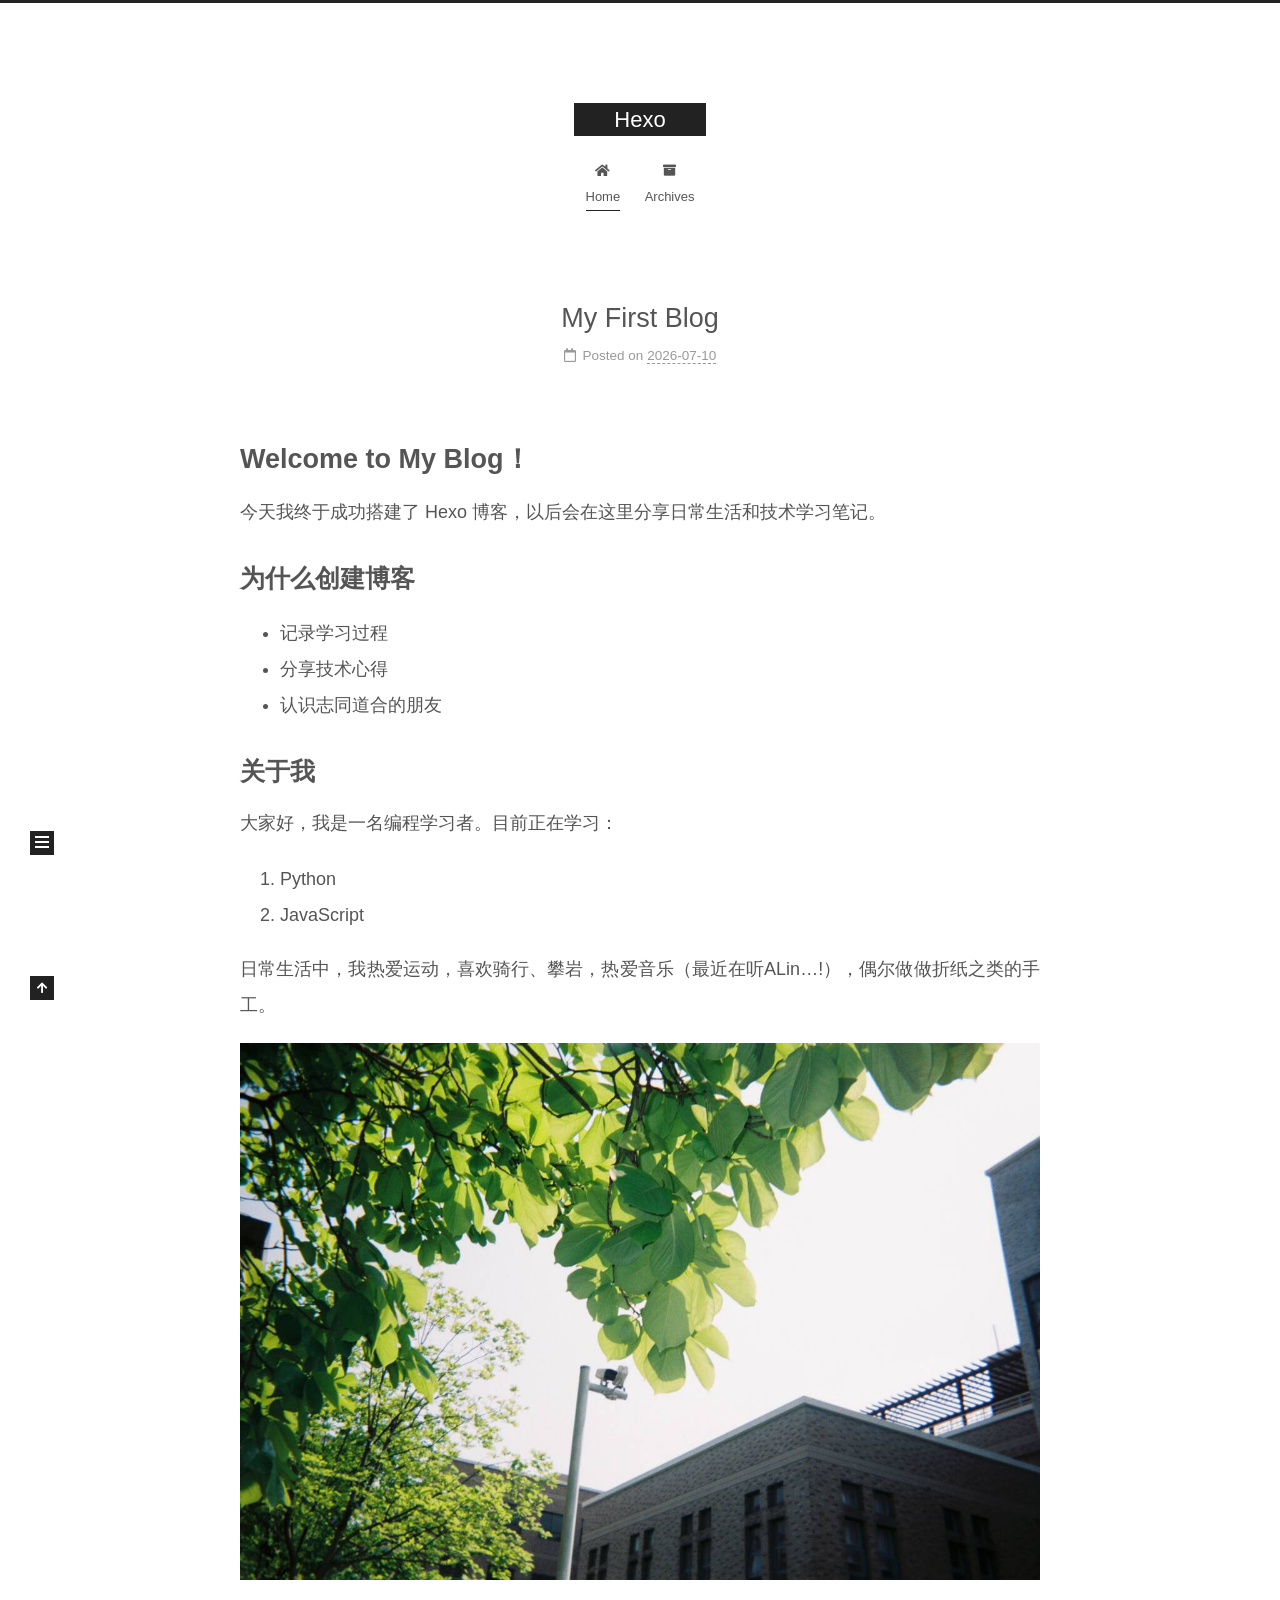
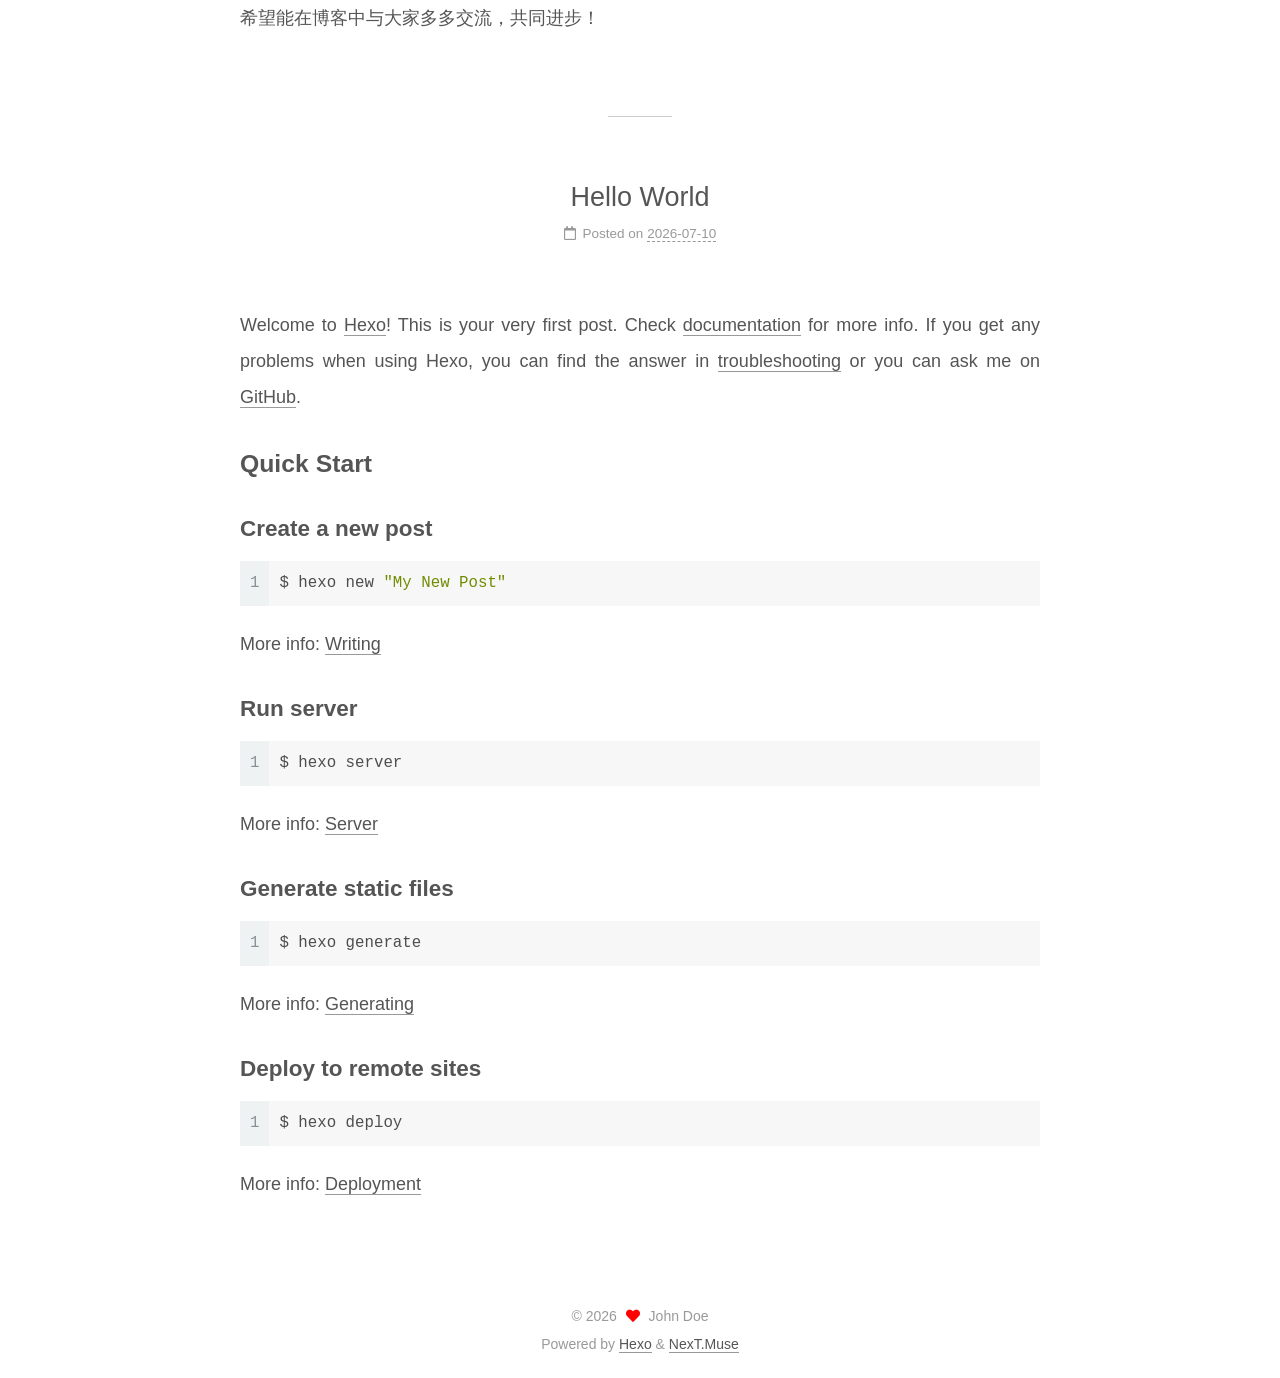
==== index.html @ d8f63d4c "Site updated: 2026-07-10 16:21:48" ====
<!DOCTYPE html>
<html lang="en">
<head>
  <meta charset="UTF-8">
<meta name="viewport" content="width=device-width, initial-scale=1, maximum-scale=2">
<meta name="theme-color" content="#222">
<meta name="generator" content="Hexo 7.3.0">
  <link rel="apple-touch-icon" sizes="180x180" href="/images/apple-touch-icon-next.png">
  <link rel="icon" type="image/png" sizes="32x32" href="/images/favicon-32x32-next.png">
  <link rel="icon" type="image/png" sizes="16x16" href="/images/favicon-16x16-next.png">
  <link rel="mask-icon" href="/images/logo.svg" color="#222">

<link rel="stylesheet" href="/css/main.css">


<link rel="stylesheet" href="/lib/font-awesome/css/all.min.css">

<script id="hexo-configurations">
    var NexT = window.NexT || {};
    var CONFIG = {"hostname":"example.com","root":"/","scheme":"Muse","version":"7.8.0","exturl":false,"sidebar":{"position":"left","display":"post","padding":18,"offset":12,"onmobile":false},"copycode":{"enable":false,"show_result":false,"style":null},"back2top":{"enable":true,"sidebar":false,"scrollpercent":false},"bookmark":{"enable":false,"color":"#222","save":"auto"},"fancybox":false,"mediumzoom":false,"lazyload":false,"pangu":false,"comments":{"style":"tabs","active":null,"storage":true,"lazyload":false,"nav":null},"algolia":{"hits":{"per_page":10},"labels":{"input_placeholder":"Search for Posts","hits_empty":"We didn't find any results for the search: ${query}","hits_stats":"${hits} results found in ${time} ms"}},"localsearch":{"enable":false,"trigger":"auto","top_n_per_article":1,"unescape":false,"preload":false},"motion":{"enable":true,"async":false,"transition":{"post_block":"fadeIn","post_header":"slideDownIn","post_body":"slideDownIn","coll_header":"slideLeftIn","sidebar":"slideUpIn"}}};
  </script>

  <meta property="og:type" content="website">
<meta property="og:title" content="Hexo">
<meta property="og:url" content="http://example.com/index.html">
<meta property="og:site_name" content="Hexo">
<meta property="og:locale" content="en_US">
<meta property="article:author" content="John Doe">
<meta name="twitter:card" content="summary">

<link rel="canonical" href="http://example.com/">


<script id="page-configurations">
  // https://hexo.io/docs/variables.html
  CONFIG.page = {
    sidebar: "",
    isHome : true,
    isPost : false,
    lang   : 'en'
  };
</script>

  <title>Hexo</title>
  






  <noscript>
  <style>
  .use-motion .brand,
  .use-motion .menu-item,
  .sidebar-inner,
  .use-motion .post-block,
  .use-motion .pagination,
  .use-motion .comments,
  .use-motion .post-header,
  .use-motion .post-body,
  .use-motion .collection-header { opacity: initial; }

  .use-motion .site-title,
  .use-motion .site-subtitle {
    opacity: initial;
    top: initial;
  }

  .use-motion .logo-line-before i { left: initial; }
  .use-motion .logo-line-after i { right: initial; }
  </style>
</noscript>

</head>

<body itemscope itemtype="http://schema.org/WebPage">
  <div class="container use-motion">
    <div class="headband"></div>

    <header class="header" itemscope itemtype="http://schema.org/WPHeader">
      <div class="header-inner"><div class="site-brand-container">
  <div class="site-nav-toggle">
    <div class="toggle" aria-label="Toggle navigation bar">
      <span class="toggle-line toggle-line-first"></span>
      <span class="toggle-line toggle-line-middle"></span>
      <span class="toggle-line toggle-line-last"></span>
    </div>
  </div>

  <div class="site-meta">

    <a href="/" class="brand" rel="start">
      <span class="logo-line-before"><i></i></span>
      <h1 class="site-title">Hexo</h1>
      <span class="logo-line-after"><i></i></span>
    </a>
  </div>

  <div class="site-nav-right">
    <div class="toggle popup-trigger">
    </div>
  </div>
</div>




<nav class="site-nav">
  <ul id="menu" class="main-menu menu">
        <li class="menu-item menu-item-home">

    <a href="/" rel="section"><i class="fa fa-home fa-fw"></i>Home</a>

  </li>
        <li class="menu-item menu-item-archives">

    <a href="/archives/" rel="section"><i class="fa fa-archive fa-fw"></i>Archives</a>

  </li>
  </ul>
</nav>




</div>
    </header>

    
  <div class="back-to-top">
    <i class="fa fa-arrow-up"></i>
    <span>0%</span>
  </div>


    <main class="main">
      <div class="main-inner">
        <div class="content-wrap">
          

          <div class="content index posts-expand">
            
      
  
  
  <article itemscope itemtype="http://schema.org/Article" class="post-block" lang="en">
    <link itemprop="mainEntityOfPage" href="http://example.com/2026/07/10/%E6%88%91%E7%9A%84%E7%AC%AC%E4%B8%80%E7%AF%87%E5%8D%9A%E5%AE%A2/">

    <span hidden itemprop="author" itemscope itemtype="http://schema.org/Person">
      <meta itemprop="image" content="/images/avatar.gif">
      <meta itemprop="name" content="John Doe">
      <meta itemprop="description" content="">
    </span>

    <span hidden itemprop="publisher" itemscope itemtype="http://schema.org/Organization">
      <meta itemprop="name" content="Hexo">
    </span>
      <header class="post-header">
        <h2 class="post-title" itemprop="name headline">
          
            <a href="/2026/07/10/%E6%88%91%E7%9A%84%E7%AC%AC%E4%B8%80%E7%AF%87%E5%8D%9A%E5%AE%A2/" class="post-title-link" itemprop="url">My First Blog</a>
        </h2>

        <div class="post-meta">
            <span class="post-meta-item">
              <span class="post-meta-item-icon">
                <i class="far fa-calendar"></i>
              </span>
              <span class="post-meta-item-text">Posted on</span>
              

              <time title="Created: 2026-07-10 14:31:11 / Modified: 15:23:36" itemprop="dateCreated datePublished" datetime="2026-07-10T14:31:11+08:00">2026-07-10</time>
            </span>

          

        </div>
      </header>

    
    
    
    <div class="post-body" itemprop="articleBody">

      
          <h1 id="Welcome-to-My-Blog！"><a href="#Welcome-to-My-Blog！" class="headerlink" title="Welcome to My Blog！"></a>Welcome to My Blog！</h1><p>今天我终于成功搭建了 Hexo 博客，以后会在这里分享日常生活和技术学习笔记。</p>
<h2 id="为什么创建博客"><a href="#为什么创建博客" class="headerlink" title="为什么创建博客"></a>为什么创建博客</h2><ul>
<li>记录学习过程</li>
<li>分享技术心得</li>
<li>认识志同道合的朋友</li>
</ul>
<h2 id="关于我"><a href="#关于我" class="headerlink" title="关于我"></a>关于我</h2><p>大家好，我是一名编程学习者。目前正在学习：</p>
<ol>
<li>Python</li>
<li>JavaScript</li>
</ol>
<p>日常生活中，我热爱运动，喜欢骑行、攀岩，热爱音乐（最近在听ALin…!），偶尔做做折纸之类的手工。</p>
<p><img src="/images/firstblog.png"></p>
<p>希望能在博客中与大家多多交流，共同进步！</p>

      
    </div>

    
    
    
      <footer class="post-footer">
        <div class="post-eof"></div>
      </footer>
  </article>
  
  
  

      
  
  
  <article itemscope itemtype="http://schema.org/Article" class="post-block" lang="en">
    <link itemprop="mainEntityOfPage" href="http://example.com/2026/07/10/hello-world/">

    <span hidden itemprop="author" itemscope itemtype="http://schema.org/Person">
      <meta itemprop="image" content="/images/avatar.gif">
      <meta itemprop="name" content="John Doe">
      <meta itemprop="description" content="">
    </span>

    <span hidden itemprop="publisher" itemscope itemtype="http://schema.org/Organization">
      <meta itemprop="name" content="Hexo">
    </span>
      <header class="post-header">
        <h2 class="post-title" itemprop="name headline">
          
            <a href="/2026/07/10/hello-world/" class="post-title-link" itemprop="url">Hello World</a>
        </h2>

        <div class="post-meta">
            <span class="post-meta-item">
              <span class="post-meta-item-icon">
                <i class="far fa-calendar"></i>
              </span>
              <span class="post-meta-item-text">Posted on</span>
              

              <time title="Created: 2026-07-10 14:24:10 / Modified: 01:49:08" itemprop="dateCreated datePublished" datetime="2026-07-10T14:24:10+08:00">2026-07-10</time>
            </span>

          

        </div>
      </header>

    
    
    
    <div class="post-body" itemprop="articleBody">

      
          <p>Welcome to <a target="_blank" rel="noopener" href="https://hexo.io/">Hexo</a>! This is your very first post. Check <a target="_blank" rel="noopener" href="https://hexo.io/docs/">documentation</a> for more info. If you get any problems when using Hexo, you can find the answer in <a target="_blank" rel="noopener" href="https://hexo.io/docs/troubleshooting.html">troubleshooting</a> or you can ask me on <a target="_blank" rel="noopener" href="https://github.com/hexojs/hexo/issues">GitHub</a>.</p>
<h2 id="Quick-Start"><a href="#Quick-Start" class="headerlink" title="Quick Start"></a>Quick Start</h2><h3 id="Create-a-new-post"><a href="#Create-a-new-post" class="headerlink" title="Create a new post"></a>Create a new post</h3><figure class="highlight bash"><table><tr><td class="gutter"><pre><span class="line">1</span><br></pre></td><td class="code"><pre><span class="line">$ hexo new <span class="string">&quot;My New Post&quot;</span></span><br></pre></td></tr></table></figure>

<p>More info: <a target="_blank" rel="noopener" href="https://hexo.io/docs/writing.html">Writing</a></p>
<h3 id="Run-server"><a href="#Run-server" class="headerlink" title="Run server"></a>Run server</h3><figure class="highlight bash"><table><tr><td class="gutter"><pre><span class="line">1</span><br></pre></td><td class="code"><pre><span class="line">$ hexo server</span><br></pre></td></tr></table></figure>

<p>More info: <a target="_blank" rel="noopener" href="https://hexo.io/docs/server.html">Server</a></p>
<h3 id="Generate-static-files"><a href="#Generate-static-files" class="headerlink" title="Generate static files"></a>Generate static files</h3><figure class="highlight bash"><table><tr><td class="gutter"><pre><span class="line">1</span><br></pre></td><td class="code"><pre><span class="line">$ hexo generate</span><br></pre></td></tr></table></figure>

<p>More info: <a target="_blank" rel="noopener" href="https://hexo.io/docs/generating.html">Generating</a></p>
<h3 id="Deploy-to-remote-sites"><a href="#Deploy-to-remote-sites" class="headerlink" title="Deploy to remote sites"></a>Deploy to remote sites</h3><figure class="highlight bash"><table><tr><td class="gutter"><pre><span class="line">1</span><br></pre></td><td class="code"><pre><span class="line">$ hexo deploy</span><br></pre></td></tr></table></figure>

<p>More info: <a target="_blank" rel="noopener" href="https://hexo.io/docs/one-command-deployment.html">Deployment</a></p>

      
    </div>

    
    
    
      <footer class="post-footer">
        <div class="post-eof"></div>
      </footer>
  </article>
  
  
  


  



          </div>
          

<script>
  window.addEventListener('tabs:register', () => {
    let { activeClass } = CONFIG.comments;
    if (CONFIG.comments.storage) {
      activeClass = localStorage.getItem('comments_active') || activeClass;
    }
    if (activeClass) {
      let activeTab = document.querySelector(`a[href="#comment-${activeClass}"]`);
      if (activeTab) {
        activeTab.click();
      }
    }
  });
  if (CONFIG.comments.storage) {
    window.addEventListener('tabs:click', event => {
      if (!event.target.matches('.tabs-comment .tab-content .tab-pane')) return;
      let commentClass = event.target.classList[1];
      localStorage.setItem('comments_active', commentClass);
    });
  }
</script>

        </div>
          
  
  <div class="toggle sidebar-toggle">
    <span class="toggle-line toggle-line-first"></span>
    <span class="toggle-line toggle-line-middle"></span>
    <span class="toggle-line toggle-line-last"></span>
  </div>

  <aside class="sidebar">
    <div class="sidebar-inner">

      <ul class="sidebar-nav motion-element">
        <li class="sidebar-nav-toc">
          Table of Contents
        </li>
        <li class="sidebar-nav-overview">
          Overview
        </li>
      </ul>

      <!--noindex-->
      <div class="post-toc-wrap sidebar-panel">
      </div>
      <!--/noindex-->

      <div class="site-overview-wrap sidebar-panel">
        <div class="site-author motion-element" itemprop="author" itemscope itemtype="http://schema.org/Person">
  <p class="site-author-name" itemprop="name">John Doe</p>
  <div class="site-description" itemprop="description"></div>
</div>
<div class="site-state-wrap motion-element">
  <nav class="site-state">
      <div class="site-state-item site-state-posts">
          <a href="/archives/">
        
          <span class="site-state-item-count">2</span>
          <span class="site-state-item-name">posts</span>
        </a>
      </div>
      <div class="site-state-item site-state-tags">
        <span class="site-state-item-count">1</span>
        <span class="site-state-item-name">tags</span>
      </div>
  </nav>
</div>



      </div>

    </div>
  </aside>
  <div id="sidebar-dimmer"></div>


      </div>
    </main>

    <footer class="footer">
      <div class="footer-inner">
        

        

<div class="copyright">
  
  &copy; 
  <span itemprop="copyrightYear">2026</span>
  <span class="with-love">
    <i class="fa fa-heart"></i>
  </span>
  <span class="author" itemprop="copyrightHolder">John Doe</span>
</div>
  <div class="powered-by">Powered by <a href="https://hexo.io/" class="theme-link" rel="noopener" target="_blank">Hexo</a> & <a href="https://muse.theme-next.org/" class="theme-link" rel="noopener" target="_blank">NexT.Muse</a>
  </div>

        








      </div>
    </footer>
  </div>

  
  <script src="/lib/anime.min.js"></script>
  <script src="/lib/velocity/velocity.min.js"></script>
  <script src="/lib/velocity/velocity.ui.min.js"></script>

<script src="/js/utils.js"></script>

<script src="/js/motion.js"></script>


<script src="/js/schemes/muse.js"></script>


<script src="/js/next-boot.js"></script>




  















  

  

</body>
</html>
---- css/main.css ----
:root {
  --body-bg-color: #fff;
  --content-bg-color: #fff;
  --card-bg-color: #f5f5f5;
  --text-color: #555;
  --blockquote-color: #666;
  --link-color: #555;
  --link-hover-color: #222;
  --brand-color: #fff;
  --brand-hover-color: #fff;
  --table-row-odd-bg-color: #f9f9f9;
  --table-row-hover-bg-color: #f5f5f5;
  --menu-item-bg-color: #f5f5f5;
  --btn-default-bg: #222;
  --btn-default-color: #fff;
  --btn-default-border-color: #222;
  --btn-default-hover-bg: #fff;
  --btn-default-hover-color: #222;
  --btn-default-hover-border-color: #222;
}
html {
  line-height: 1.15; /* 1 */
  -webkit-text-size-adjust: 100%; /* 2 */
}
body {
  margin: 0;
}
main {
  display: block;
}
h1 {
  font-size: 2em;
  margin: 0.67em 0;
}
hr {
  box-sizing: content-box; /* 1 */
  height: 0; /* 1 */
  overflow: visible; /* 2 */
}
pre {
  font-family: monospace, monospace; /* 1 */
  font-size: 1em; /* 2 */
}
a {
  background: transparent;
}
abbr[title] {
  border-bottom: none; /* 1 */
  text-decoration: underline; /* 2 */
  text-decoration: underline dotted; /* 2 */
}
b,
strong {
  font-weight: bolder;
}
code,
kbd,
samp {
  font-family: monospace, monospace; /* 1 */
  font-size: 1em; /* 2 */
}
small {
  font-size: 80%;
}
sub,
sup {
  font-size: 75%;
  line-height: 0;
  position: relative;
  vertical-align: baseline;
}
sub {
  bottom: -0.25em;
}
sup {
  top: -0.5em;
}
img {
  border-style: none;
}
button,
input,
optgroup,
select,
textarea {
  font-family: inherit; /* 1 */
  font-size: 100%; /* 1 */
  line-height: 1.15; /* 1 */
  margin: 0; /* 2 */
}
button,
input {
/* 1 */
  overflow: visible;
}
button,
select {
/* 1 */
  text-transform: none;
}
button,
[type='button'],
[type='reset'],
[type='submit'] {
  -webkit-appearance: button;
}
button::-moz-focus-inner,
[type='button']::-moz-focus-inner,
[type='reset']::-moz-focus-inner,
[type='submit']::-moz-focus-inner {
  border-style: none;
  padding: 0;
}
button:-moz-focusring,
[type='button']:-moz-focusring,
[type='reset']:-moz-focusring,
[type='submit']:-moz-focusring {
  outline: 1px dotted ButtonText;
}
fieldset {
  padding: 0.35em 0.75em 0.625em;
}
legend {
  box-sizing: border-box; /* 1 */
  color: inherit; /* 2 */
  display: table; /* 1 */
  max-width: 100%; /* 1 */
  padding: 0; /* 3 */
  white-space: normal; /* 1 */
}
progress {
  vertical-align: baseline;
}
textarea {
  overflow: auto;
}
[type='checkbox'],
[type='radio'] {
  box-sizing: border-box; /* 1 */
  padding: 0; /* 2 */
}
[type='number']::-webkit-inner-spin-button,
[type='number']::-webkit-outer-spin-button {
  height: auto;
}
[type='search'] {
  outline-offset: -2px; /* 2 */
  -webkit-appearance: textfield; /* 1 */
}
[type='search']::-webkit-search-decoration {
  -webkit-appearance: none;
}
::-webkit-file-upload-button {
  font: inherit; /* 2 */
  -webkit-appearance: button; /* 1 */
}
details {
  display: block;
}
summary {
  display: list-item;
}
template {
  display: none;
}
[hidden] {
  display: none;
}
::selection {
  background: #262a30;
  color: #eee;
}
html,
body {
  height: 100%;
}
body {
  background: var(--body-bg-color);
  color: var(--text-color);
  font-family: 'Lato', "PingFang SC", "Microsoft YaHei", sans-serif;
  font-size: 1em;
  line-height: 2;
}
@media (max-width: 991px) {
  body {
    padding-left: 0 !important;
    padding-right: 0 !important;
  }
}
h1,
h2,
h3,
h4,
h5,
h6 {
  font-family: 'Lato', "PingFang SC", "Microsoft YaHei", sans-serif;
  font-weight: bold;
  line-height: 1.5;
  margin: 20px 0 15px;
}
h1 {
  font-size: 1.5em;
}
h2 {
  font-size: 1.375em;
}
h3 {
  font-size: 1.25em;
}
h4 {
  font-size: 1.125em;
}
h5 {
  font-size: 1em;
}
h6 {
  font-size: 0.875em;
}
p {
  margin: 0 0 20px 0;
}
a,
span.exturl {
  border-bottom: 1px solid #999;
  color: var(--link-color);
  outline: 0;
  text-decoration: none;
  overflow-wrap: break-word;
  word-wrap: break-word;
  cursor: pointer;
}
a:hover,
span.exturl:hover {
  border-bottom-color: var(--link-hover-color);
  color: var(--link-hover-color);
}
iframe,
img,
video {
  display: block;
  margin-left: auto;
  margin-right: auto;
  max-width: 100%;
}
hr {
  background-image: repeating-linear-gradient(-45deg, #ddd, #ddd 4px, transparent 4px, transparent 8px);
  border: 0;
  height: 3px;
  margin: 40px 0;
}
blockquote {
  border-left: 4px solid #ddd;
  color: var(--blockquote-color);
  margin: 0;
  padding: 0 15px;
}
blockquote cite::before {
  content: '-';
  padding: 0 5px;
}
dt {
  font-weight: bold;
}
dd {
  margin: 0;
  padding: 0;
}
kbd {
  background-color: #f5f5f5;
  background-image: linear-gradient(#eee, #fff, #eee);
  border: 1px solid #ccc;
  border-radius: 0.2em;
  box-shadow: 0.1em 0.1em 0.2em rgba(0,0,0,0.1);
  color: #555;
  font-family: inherit;
  padding: 0.1em 0.3em;
  white-space: nowrap;
}
.table-container {
  overflow: auto;
}
table {
  border-collapse: collapse;
  border-spacing: 0;
  font-size: 0.875em;
  margin: 0 0 20px 0;
  width: 100%;
}
tbody tr:nth-of-type(odd) {
  background: var(--table-row-odd-bg-color);
}
tbody tr:hover {
  background: var(--table-row-hover-bg-color);
}
caption,
th,
td {
  font-weight: normal;
  padding: 8px;
  vertical-align: middle;
}
th,
td {
  border: 1px solid #ddd;
  border-bottom: 3px solid #ddd;
}
th {
  font-weight: 700;
  padding-bottom: 10px;
}
td {
  border-bottom-width: 1px;
}
.btn {
  background: var(--btn-default-bg);
  border: 2px solid var(--btn-default-border-color);
  border-radius: 0;
  color: var(--btn-default-color);
  display: inline-block;
  font-size: 0.875em;
  line-height: 2;
  padding: 0 20px;
  text-decoration: none;
  transition-property: background-color;
  transition-delay: 0s;
  transition-duration: 0.2s;
  transition-timing-function: ease-in-out;
}
.btn:hover {
  background: var(--btn-default-hover-bg);
  border-color: var(--btn-default-hover-border-color);
  color: var(--btn-default-hover-color);
}
.btn + .btn {
  margin: 0 0 8px 8px;
}
.btn .fa-fw {
  text-align: left;
  width: 1.285714285714286em;
}
.toggle {
  line-height: 0;
}
.toggle .toggle-line {
  background: #fff;
  display: inline-block;
  height: 2px;
  left: 0;
  position: relative;
  top: 0;
  transition: all 0.4s;
  vertical-align: top;
  width: 100%;
}
.toggle .toggle-line:not(:first-child) {
  margin-top: 3px;
}
.toggle.toggle-arrow .toggle-line-first {
  left: 50%;
  top: 2px;
  transform: rotate(45deg);
  width: 50%;
}
.toggle.toggle-arrow .toggle-line-middle {
  left: 2px;
  width: 90%;
}
.toggle.toggle-arrow .toggle-line-last {
  left: 50%;
  top: -2px;
  transform: rotate(-45deg);
  width: 50%;
}
.toggle.toggle-close .toggle-line-first {
  transform: rotate(-45deg);
  top: 5px;
}
.toggle.toggle-close .toggle-line-middle {
  opacity: 0;
}
.toggle.toggle-close .toggle-line-last {
  transform: rotate(45deg);
  top: -5px;
}
.highlight,
pre {
  background: #f7f7f7;
  color: #4d4d4c;
  line-height: 1.6;
  margin: 0 auto 20px;
}
pre,
code {
  font-family: consolas, Menlo, monospace, "PingFang SC", "Microsoft YaHei";
}
code {
  background: #eee;
  border-radius: 3px;
  color: #555;
  padding: 2px 4px;
  overflow-wrap: break-word;
  word-wrap: break-word;
}
.highlight *::selection {
  background: #d6d6d6;
}
.highlight pre {
  border: 0;
  margin: 0;
  padding: 10px 0;
}
.highlight table {
  border: 0;
  margin: 0;
  width: auto;
}
.highlight td {
  border: 0;
  padding: 0;
}
.highlight figcaption {
  background: #eff2f3;
  color: #4d4d4c;
  display: flex;
  font-size: 0.875em;
  justify-content: space-between;
  line-height: 1.2;
  padding: 0.5em;
}
.highlight figcaption a {
  color: #4d4d4c;
}
.highlight figcaption a:hover {
  border-bottom-color: #4d4d4c;
}
.highlight .gutter {
  -moz-user-select: none;
  -ms-user-select: none;
  -webkit-user-select: none;
  user-select: none;
}
.highlight .gutter pre {
  background: #eff2f3;
  color: #869194;
  padding-left: 10px;
  padding-right: 10px;
  text-align: right;
}
.highlight .code pre {
  background: #f7f7f7;
  padding-left: 10px;
  width: 100%;
}
.gist table {
  width: auto;
}
.gist table td {
  border: 0;
}
pre {
  overflow: auto;
  padding: 10px;
}
pre code {
  background: none;
  color: #4d4d4c;
  font-size: 0.875em;
  padding: 0;
  text-shadow: none;
}
pre .deletion {
  background: #fdd;
}
pre .addition {
  background: #dfd;
}
pre .meta {
  color: #eab700;
  -moz-user-select: none;
  -ms-user-select: none;
  -webkit-user-select: none;
  user-select: none;
}
pre .comment {
  color: #8e908c;
}
pre .variable,
pre .attribute,
pre .tag,
pre .name,
pre .regexp,
pre .ruby .constant,
pre .xml .tag .title,
pre .xml .pi,
pre .xml .doctype,
pre .html .doctype,
pre .css .id,
pre .css .class,
pre .css .pseudo {
  color: #c82829;
}
pre .number,
pre .preprocessor,
pre .built_in,
pre .builtin-name,
pre .literal,
pre .params,
pre .constant,
pre .command {
  color: #f5871f;
}
pre .ruby .class .title,
pre .css .rules .attribute,
pre .string,
pre .symbol,
pre .value,
pre .inheritance,
pre .header,
pre .ruby .symbol,
pre .xml .cdata,
pre .special,
pre .formula {
  color: #718c00;
}
pre .title,
pre .css .hexcolor {
  color: #3e999f;
}
pre .function,
pre .python .decorator,
pre .python .title,
pre .ruby .function .title,
pre .ruby .title .keyword,
pre .perl .sub,
pre .javascript .title,
pre .coffeescript .title {
  color: #4271ae;
}
pre .keyword,
pre .javascript .function {
  color: #8959a8;
}
.blockquote-center {
  border-left: none;
  margin: 40px 0;
  padding: 0;
  position: relative;
  text-align: center;
}
.blockquote-center .fa {
  display: block;
  opacity: 0.6;
  position: absolute;
  width: 100%;
}
.blockquote-center .fa-quote-left {
  border-top: 1px solid #ccc;
  text-align: left;
  top: -20px;
}
.blockquote-center .fa-quote-right {
  border-bottom: 1px solid #ccc;
  text-align: right;
  bottom: -20px;
}
.blockquote-center p,
.blockquote-center div {
  text-align: center;
}
.post-body .group-picture img {
  margin: 0 auto;
  padding: 0 3px;
}
.group-picture-row {
  margin-bottom: 6px;
  overflow: hidden;
}
.group-picture-column {
  float: left;
  margin-bottom: 10px;
}
.post-body .label {
  color: #555;
  display: inline;
  padding: 0 2px;
}
.post-body .label.default {
  background: #f0f0f0;
}
.post-body .label.primary {
  background: #efe6f7;
}
.post-body .label.info {
  background: #e5f2f8;
}
.post-body .label.success {
  background: #e7f4e9;
}
.post-body .label.warning {
  background: #fcf6e1;
}
.post-body .label.danger {
  background: #fae8eb;
}
.post-body .tabs {
  margin-bottom: 20px;
}
.post-body .tabs,
.tabs-comment {
  display: block;
  padding-top: 10px;
  position: relative;
}
.post-body .tabs ul.nav-tabs,
.tabs-comment ul.nav-tabs {
  display: flex;
  flex-wrap: wrap;
  margin: 0;
  margin-bottom: -1px;
  padding: 0;
}
@media (max-width: 413px) {
  .post-body .tabs ul.nav-tabs,
  .tabs-comment ul.nav-tabs {
    display: block;
    margin-bottom: 5px;
  }
}
.post-body .tabs ul.nav-tabs li.tab,
.tabs-comment ul.nav-tabs li.tab {
  border-bottom: 1px solid #ddd;
  border-left: 1px solid transparent;
  border-right: 1px solid transparent;
  border-top: 3px solid transparent;
  flex-grow: 1;
  list-style-type: none;
  border-radius: 0 0 0 0;
}
@media (max-width: 413px) {
  .post-body .tabs ul.nav-tabs li.tab,
  .tabs-comment ul.nav-tabs li.tab {
    border-bottom: 1px solid transparent;
    border-left: 3px solid transparent;
    border-right: 1px solid transparent;
    border-top: 1px solid transparent;
  }
}
@media (max-width: 413px) {
  .post-body .tabs ul.nav-tabs li.tab,
  .tabs-comment ul.nav-tabs li.tab {
    border-radius: 0;
  }
}
.post-body .tabs ul.nav-tabs li.tab a,
.tabs-comment ul.nav-tabs li.tab a {
  border-bottom: initial;
  display: block;
  line-height: 1.8;
  outline: 0;
  padding: 0.25em 0.75em;
  text-align: center;
  transition-delay: 0s;
  transition-duration: 0.2s;
  transition-timing-function: ease-out;
}
.post-body .tabs ul.nav-tabs li.tab a i,
.tabs-comment ul.nav-tabs li.tab a i {
  width: 1.285714285714286em;
}
.post-body .tabs ul.nav-tabs li.tab.active,
.tabs-comment ul.nav-tabs li.tab.active {
  border-bottom: 1px solid transparent;
  border-left: 1px solid #ddd;
  border-right: 1px solid #ddd;
  border-top: 3px solid #fc6423;
}
@media (max-width: 413px) {
  .post-body .tabs ul.nav-tabs li.tab.active,
  .tabs-comment ul.nav-tabs li.tab.active {
    border-bottom: 1px solid #ddd;
    border-left: 3px solid #fc6423;
    border-right: 1px solid #ddd;
    border-top: 1px solid #ddd;
  }
}
.post-body .tabs ul.nav-tabs li.tab.active a,
.tabs-comment ul.nav-tabs li.tab.active a {
  color: var(--link-color);
  cursor: default;
}
.post-body .tabs .tab-content .tab-pane,
.tabs-comment .tab-content .tab-pane {
  border: 1px solid #ddd;
  border-top: 0;
  padding: 20px 20px 0 20px;
  border-radius: 0;
}
.post-body .tabs .tab-content .tab-pane:not(.active),
.tabs-comment .tab-content .tab-pane:not(.active) {
  display: none;
}
.post-body .tabs .tab-content .tab-pane.active,
.tabs-comment .tab-content .tab-pane.active {
  display: block;
}
.post-body .tabs .tab-content .tab-pane.active:nth-of-type(1),
.tabs-comment .tab-content .tab-pane.active:nth-of-type(1) {
  border-radius: 0 0 0 0;
}
@media (max-width: 413px) {
  .post-body .tabs .tab-content .tab-pane.active:nth-of-type(1),
  .tabs-comment .tab-content .tab-pane.active:nth-of-type(1) {
    border-radius: 0;
  }
}
.post-body .note {
  border-radius: 3px;
  margin-bottom: 20px;
  padding: 1em;
  position: relative;
  border: 1px solid #eee;
  border-left-width: 5px;
}
.post-body .note h2,
.post-body .note h3,
.post-body .note h4,
.post-body .note h5,
.post-body .note h6 {
  margin-top: 0;
  border-bottom: initial;
  margin-bottom: 0;
  padding-top: 0;
}
.post-body .note p:first-child,
.post-body .note ul:first-child,
.post-body .note ol:first-child,
.post-body .note table:first-child,
.post-body .note pre:first-child,
.post-body .note blockquote:first-child,
.post-body .note img:first-child {
  margin-top: 0;
}
.post-body .note p:last-child,
.post-body .note ul:last-child,
.post-body .note ol:last-child,
.post-body .note table:last-child,
.post-body .note pre:last-child,
.post-body .note blockquote:last-child,
.post-body .note img:last-child {
  margin-bottom: 0;
}
.post-body .note.default {
  border-left-color: #777;
}
.post-body .note.default h2,
.post-body .note.default h3,
.post-body .note.default h4,
.post-body .note.default h5,
.post-body .note.default h6 {
  color: #777;
}
.post-body .note.primary {
  border-left-color: #6f42c1;
}
.post-body .note.primary h2,
.post-body .note.primary h3,
.post-body .note.primary h4,
.post-body .note.primary h5,
.post-body .note.primary h6 {
  color: #6f42c1;
}
.post-body .note.info {
  border-left-color: #428bca;
}
.post-body .note.info h2,
.post-body .note.info h3,
.post-body .note.info h4,
.post-body .note.info h5,
.post-body .note.info h6 {
  color: #428bca;
}
.post-body .note.success {
  border-left-color: #5cb85c;
}
.post-body .note.success h2,
.post-body .note.success h3,
.post-body .note.success h4,
.post-body .note.success h5,
.post-body .note.success h6 {
  color: #5cb85c;
}
.post-body .note.warning {
  border-left-color: #f0ad4e;
}
.post-body .note.warning h2,
.post-body .note.warning h3,
.post-body .note.warning h4,
.post-body .note.warning h5,
.post-body .note.warning h6 {
  color: #f0ad4e;
}
.post-body .note.danger {
  border-left-color: #d9534f;
}
.post-body .note.danger h2,
.post-body .note.danger h3,
.post-body .note.danger h4,
.post-body .note.danger h5,
.post-body .note.danger h6 {
  color: #d9534f;
}
.pagination .prev,
.pagination .next,
.pagination .page-number,
.pagination .space {
  display: inline-block;
  margin: 0 10px;
  padding: 0 11px;
  position: relative;
  top: -1px;
}
@media (max-width: 767px) {
  .pagination .prev,
  .pagination .next,
  .pagination .page-number,
  .pagination .space {
    margin: 0 5px;
  }
}
.pagination {
  border-top: 1px solid #eee;
  margin: 120px 0 0;
  text-align: center;
}
.pagination .prev,
.pagination .next,
.pagination .page-number {
  border-bottom: 0;
  border-top: 1px solid #eee;
  transition-property: border-color;
  transition-delay: 0s;
  transition-duration: 0.2s;
  transition-timing-function: ease-in-out;
}
.pagination .prev:hover,
.pagination .next:hover,
.pagination .page-number:hover {
  border-top-color: #222;
}
.pagination .space {
  margin: 0;
  padding: 0;
}
.pagination .prev {
  margin-left: 0;
}
.pagination .next {
  margin-right: 0;
}
.pagination .page-number.current {
  background: #ccc;
  border-top-color: #ccc;
  color: #fff;
}
@media (max-width: 767px) {
  .pagination {
    border-top: none;
  }
  .pagination .prev,
  .pagination .next,
  .pagination .page-number {
    border-bottom: 1px solid #eee;
    border-top: 0;
    margin-bottom: 10px;
    padding: 0 10px;
  }
  .pagination .prev:hover,
  .pagination .next:hover,
  .pagination .page-number:hover {
    border-bottom-color: #222;
  }
}
.comments {
  margin-top: 60px;
  overflow: hidden;
}
.comment-button-group {
  display: flex;
  flex-wrap: wrap-reverse;
  justify-content: center;
  margin: 1em 0;
}
.comment-button-group .comment-button {
  margin: 0.1em 0.2em;
}
.comment-button-group .comment-button.active {
  background: var(--btn-default-hover-bg);
  border-color: var(--btn-default-hover-border-color);
  color: var(--btn-default-hover-color);
}
.comment-position {
  display: none;
}
.comment-position.active {
  display: block;
}
.tabs-comment {
  background: var(--content-bg-color);
  margin-top: 4em;
  padding-top: 0;
}
.tabs-comment .comments {
  border: 0;
  box-shadow: none;
  margin-top: 0;
  padding-top: 0;
}
.container {
  min-height: 100%;
  position: relative;
}
.main-inner {
  margin: 0 auto;
  width: 700px;
}
@media (min-width: 1200px) {
  .main-inner {
    width: 800px;
  }
}
@media (min-width: 1600px) {
  .main-inner {
    width: 900px;
  }
}
@media (max-width: 767px) {
  .content-wrap {
    padding: 0 20px;
  }
}
.header {
  background: transparent;
}
.header-inner {
  margin: 0 auto;
  width: 700px;
}
@media (min-width: 1200px) {
  .header-inner {
    width: 800px;
  }
}
@media (min-width: 1600px) {
  .header-inner {
    width: 900px;
  }
}
.site-brand-container {
  display: flex;
  flex-shrink: 0;
  padding: 0 10px;
}
.headband {
  background: #222;
  height: 3px;
}
.site-meta {
  flex-grow: 1;
  text-align: center;
}
@media (max-width: 767px) {
  .site-meta {
    text-align: center;
  }
}
.brand {
  border-bottom: none;
  color: var(--brand-color);
  display: inline-block;
  line-height: 1.375em;
  padding: 0 40px;
  position: relative;
}
.brand:hover {
  color: var(--brand-hover-color);
}
.site-title {
  font-family: 'Lato', "PingFang SC", "Microsoft YaHei", sans-serif;
  font-size: 1.375em;
  font-weight: normal;
  margin: 0;
}
.site-subtitle {
  color: #999;
  font-size: 0.8125em;
  margin: 10px 0;
}
.use-motion .brand {
  opacity: 0;
}
.use-motion .site-title,
.use-motion .site-subtitle,
.use-motion .custom-logo-image {
  opacity: 0;
  position: relative;
  top: -10px;
}
.site-nav-toggle,
.site-nav-right {
  display: none;
}
@media (max-width: 767px) {
  .site-nav-toggle,
  .site-nav-right {
    display: flex;
    flex-direction: column;
    justify-content: center;
  }
}
.site-nav-toggle .toggle,
.site-nav-right .toggle {
  color: var(--text-color);
  padding: 10px;
  width: 22px;
}
.site-nav-toggle .toggle .toggle-line,
.site-nav-right .toggle .toggle-line {
  background: var(--text-color);
  border-radius: 1px;
}
.site-nav {
  display: block;
}
@media (max-width: 767px) {
  .site-nav {
    clear: both;
    display: none;
  }
}
.site-nav.site-nav-on {
  display: block;
}
.menu {
  margin-top: 20px;
  padding-left: 0;
  text-align: center;
}
.menu-item {
  display: inline-block;
  list-style: none;
  margin: 0 10px;
}
@media (max-width: 767px) {
  .menu-item {
    display: block;
    margin-top: 10px;
  }
  .menu-item.menu-item-search {
    display: none;
  }
}
.menu-item a,
.menu-item span.exturl {
  border-bottom: 0;
  display: block;
  font-size: 0.8125em;
  transition-property: border-color;
  transition-delay: 0s;
  transition-duration: 0.2s;
  transition-timing-function: ease-in-out;
}
@media (hover: none) {
  .menu-item a:hover,
  .menu-item span.exturl:hover {
    border-bottom-color: transparent !important;
  }
}
.menu-item .fa,
.menu-item .fab,
.menu-item .far,
.menu-item .fas {
  margin-right: 8px;
}
.menu-item .badge {
  display: inline-block;
  font-weight: bold;
  line-height: 1;
  margin-left: 0.35em;
  margin-top: 0.35em;
  text-align: center;
  white-space: nowrap;
}
@media (max-width: 767px) {
  .menu-item .badge {
    float: right;
    margin-left: 0;
  }
}
.menu-item-active a,
.menu .menu-item a:hover,
.menu .menu-item span.exturl:hover {
  background: var(--menu-item-bg-color);
}
.use-motion .menu-item {
  opacity: 0;
}
.sidebar {
  background: #222;
  bottom: 0;
  box-shadow: inset 0 2px 6px #000;
  position: fixed;
  top: 0;
}
@media (max-width: 991px) {
  .sidebar {
    display: none;
  }
}
.sidebar-inner {
  color: #999;
  padding: 18px 10px;
  text-align: center;
}
.cc-license {
  margin-top: 10px;
  text-align: center;
}
.cc-license .cc-opacity {
  border-bottom: none;
  opacity: 0.7;
}
.cc-license .cc-opacity:hover {
  opacity: 0.9;
}
.cc-license img {
  display: inline-block;
}
.site-author-image {
  border: 2px solid #333;
  display: block;
  margin: 0 auto;
  max-width: 96px;
  padding: 2px;
}
.site-author-name {
  color: #f5f5f5;
  font-weight: normal;
  margin: 5px 0 0;
  text-align: center;
}
.site-description {
  color: #999;
  font-size: 1em;
  margin-top: 5px;
  text-align: center;
}
.links-of-author {
  margin-top: 15px;
}
.links-of-author a,
.links-of-author span.exturl {
  border-bottom-color: #555;
  display: inline-block;
  font-size: 0.8125em;
  margin-bottom: 10px;
  margin-right: 10px;
  vertical-align: middle;
}
.links-of-author a::before,
.links-of-author span.exturl::before {
  background: #acffdd;
  border-radius: 50%;
  content: ' ';
  display: inline-block;
  height: 4px;
  margin-right: 3px;
  vertical-align: middle;
  width: 4px;
}
.sidebar-button {
  margin-top: 15px;
}
.sidebar-button a {
  border: 1px solid #fc6423;
  border-radius: 4px;
  color: #fc6423;
  display: inline-block;
  padding: 0 15px;
}
.sidebar-button a .fa,
.sidebar-button a .fab,
.sidebar-button a .far,
.sidebar-button a .fas {
  margin-right: 5px;
}
.sidebar-button a:hover {
  background: #fc6423;
  border: 1px solid #fc6423;
  color: #fff;
}
.sidebar-button a:hover .fa,
.sidebar-button a:hover .fab,
.sidebar-button a:hover .far,
.sidebar-button a:hover .fas {
  color: #fff;
}
.links-of-blogroll {
  font-size: 0.8125em;
  margin-top: 10px;
}
.links-of-blogroll-title {
  font-size: 0.875em;
  font-weight: 600;
  margin-top: 0;
}
.links-of-blogroll-list {
  list-style: none;
  margin: 0;
  padding: 0;
}
#sidebar-dimmer {
  display: none;
}
@media (max-width: 767px) {
  #sidebar-dimmer {
    background: #000;
    display: block;
    height: 100%;
    left: 100%;
    opacity: 0;
    position: fixed;
    top: 0;
    width: 100%;
    z-index: 1100;
  }
  .sidebar-active + #sidebar-dimmer {
    opacity: 0.7;
    transform: translateX(-100%);
    transition: opacity 0.5s;
  }
}
.sidebar-nav {
  margin: 0;
  padding-bottom: 20px;
  padding-left: 0;
}
.sidebar-nav li {
  border-bottom: 1px solid transparent;
  color: #666;
  cursor: pointer;
  display: inline-block;
  font-size: 0.875em;
}
.sidebar-nav li.sidebar-nav-overview {
  margin-left: 10px;
}
.sidebar-nav li:hover {
  color: #f5f5f5;
}
.sidebar-nav .sidebar-nav-active {
  border-bottom-color: #87daff;
  color: #87daff;
}
.sidebar-nav .sidebar-nav-active:hover {
  color: #87daff;
}
.sidebar-panel {
  display: none;
  overflow-x: hidden;
  overflow-y: auto;
}
.sidebar-panel-active {
  display: block;
}
.sidebar-toggle {
  background: #222;
  bottom: 45px;
  cursor: pointer;
  height: 14px;
  left: 30px;
  padding: 5px;
  position: fixed;
  width: 14px;
  z-index: 1300;
}
@media (max-width: 991px) {
  .sidebar-toggle {
    left: 20px;
    opacity: 0.8;
    display: none;
  }
}
.sidebar-toggle:hover .toggle-line {
  background: #87daff;
}
.post-toc {
  font-size: 0.875em;
}
.post-toc ol {
  list-style: none;
  margin: 0;
  padding: 0 2px 5px 10px;
  text-align: left;
}
.post-toc ol > ol {
  padding-left: 0;
}
.post-toc ol a {
  transition-property: all;
  transition-delay: 0s;
  transition-duration: 0.2s;
  transition-timing-function: ease-in-out;
}
.post-toc .nav-item {
  line-height: 1.8;
  overflow: hidden;
  text-overflow: ellipsis;
  white-space: nowrap;
}
.post-toc .nav .nav-child {
  display: none;
}
.post-toc .nav .active > .nav-child {
  display: block;
}
.post-toc .nav .active-current > .nav-child {
  display: block;
}
.post-toc .nav .active-current > .nav-child > .nav-item {
  display: block;
}
.post-toc .nav .active > a {
  border-bottom-color: #87daff;
  color: #87daff;
}
.post-toc .nav .active-current > a {
  color: #87daff;
}
.post-toc .nav .active-current > a:hover {
  color: #87daff;
}
.site-state {
  display: flex;
  justify-content: center;
  line-height: 1.4;
  margin-top: 10px;
  overflow: hidden;
  text-align: center;
  white-space: nowrap;
}
.site-state-item {
  padding: 0 15px;
}
.site-state-item:not(:first-child) {
  border-left: 1px solid #333;
}
.site-state-item a {
  border-bottom: none;
}
.site-state-item-count {
  display: block;
  font-size: 1.25em;
  font-weight: 600;
  text-align: center;
}
.site-state-item-name {
  color: inherit;
  font-size: 0.875em;
}
.footer {
  color: #999;
  font-size: 0.875em;
  padding: 20px 0;
}
.footer.footer-fixed {
  bottom: 0;
  left: 0;
  position: absolute;
  right: 0;
}
.footer-inner {
  box-sizing: border-box;
  margin: 0 auto;
  text-align: center;
  width: 700px;
}
@media (min-width: 1200px) {
  .footer-inner {
    width: 800px;
  }
}
@media (min-width: 1600px) {
  .footer-inner {
    width: 900px;
  }
}
.languages {
  display: inline-block;
  font-size: 1.125em;
  position: relative;
}
.languages .lang-select-label span {
  margin: 0 0.5em;
}
.languages .lang-select {
  height: 100%;
  left: 0;
  opacity: 0;
  position: absolute;
  top: 0;
  width: 100%;
}
.with-love {
  color: #ff0000;
  display: inline-block;
  margin: 0 5px;
}
.powered-by,
.theme-info {
  display: inline-block;
}
@-moz-keyframes iconAnimate {
  0%, 100% {
    transform: scale(1);
  }
  10%, 30% {
    transform: scale(0.9);
  }
  20%, 40%, 60%, 80% {
    transform: scale(1.1);
  }
  50%, 70% {
    transform: scale(1.1);
  }
}
@-webkit-keyframes iconAnimate {
  0%, 100% {
    transform: scale(1);
  }
  10%, 30% {
    transform: scale(0.9);
  }
  20%, 40%, 60%, 80% {
    transform: scale(1.1);
  }
  50%, 70% {
    transform: scale(1.1);
  }
}
@-o-keyframes iconAnimate {
  0%, 100% {
    transform: scale(1);
  }
  10%, 30% {
    transform: scale(0.9);
  }
  20%, 40%, 60%, 80% {
    transform: scale(1.1);
  }
  50%, 70% {
    transform: scale(1.1);
  }
}
@keyframes iconAnimate {
  0%, 100% {
    transform: scale(1);
  }
  10%, 30% {
    transform: scale(0.9);
  }
  20%, 40%, 60%, 80% {
    transform: scale(1.1);
  }
  50%, 70% {
    transform: scale(1.1);
  }
}
.back-to-top {
  font-size: 12px;
  text-align: center;
  transition-delay: 0s;
  transition-duration: 0.2s;
  transition-timing-function: ease-in-out;
}
.back-to-top {
  background: #222;
  bottom: -100px;
  box-sizing: border-box;
  color: #fff;
  cursor: pointer;
  left: 30px;
  opacity: 1;
  padding: 0 6px;
  position: fixed;
  transition-property: bottom;
  z-index: 1300;
  width: 24px;
}
.back-to-top span {
  display: none;
}
.back-to-top:hover {
  color: #87daff;
}
.back-to-top.back-to-top-on {
  bottom: 19px;
}
@media (max-width: 991px) {
  .back-to-top {
    left: 20px;
    opacity: 0.8;
  }
}
.post-body {
  font-family: 'Lato', "PingFang SC", "Microsoft YaHei", sans-serif;
  overflow-wrap: break-word;
  word-wrap: break-word;
}
@media (min-width: 1200px) {
  .post-body {
    font-size: 1.125em;
  }
}
.post-body .exturl .fa {
  font-size: 0.875em;
  margin-left: 4px;
}
.post-body .image-caption,
.post-body .figure .caption {
  color: #999;
  font-size: 0.875em;
  font-weight: bold;
  line-height: 1;
  margin: -20px auto 15px;
  text-align: center;
}
.post-sticky-flag {
  display: inline-block;
  transform: rotate(30deg);
}
.post-button {
  margin-top: 40px;
  text-align: center;
}
.use-motion .post-block,
.use-motion .pagination,
.use-motion .comments {
  opacity: 0;
}
.use-motion .post-header {
  opacity: 0;
}
.use-motion .post-body {
  opacity: 0;
}
.use-motion .collection-header {
  opacity: 0;
}
.posts-collapse {
  margin-left: 35px;
  position: relative;
}
@media (max-width: 767px) {
  .posts-collapse {
    margin-left: 0px;
    margin-right: 0px;
  }
}
.posts-collapse .collection-title {
  font-size: 1.125em;
  position: relative;
}
.posts-collapse .collection-title::before {
  background: #999;
  border: 1px solid #fff;
  border-radius: 50%;
  content: ' ';
  height: 10px;
  left: 0;
  margin-left: -6px;
  margin-top: -4px;
  position: absolute;
  top: 50%;
  width: 10px;
}
.posts-collapse .collection-year {
  font-size: 1.5em;
  font-weight: bold;
  margin: 60px 0;
  position: relative;
}
.posts-collapse .collection-year::before {
  background: #bbb;
  border-radius: 50%;
  content: ' ';
  height: 8px;
  left: 0;
  margin-left: -4px;
  margin-top: -4px;
  position: absolute;
  top: 50%;
  width: 8px;
}
.posts-collapse .collection-header {
  display: block;
  margin: 0 0 0 20px;
}
.posts-collapse .collection-header small {
  color: #bbb;
  margin-left: 5px;
}
.posts-collapse .post-header {
  border-bottom: 1px dashed #ccc;
  margin: 30px 0;
  padding-left: 15px;
  position: relative;
  transition-property: border;
  transition-delay: 0s;
  transition-duration: 0.2s;
  transition-timing-function: ease-in-out;
}
.posts-collapse .post-header::before {
  background: #bbb;
  border: 1px solid #fff;
  border-radius: 50%;
  content: ' ';
  height: 6px;
  left: 0;
  margin-left: -4px;
  position: absolute;
  top: 0.75em;
  transition-property: background;
  width: 6px;
  transition-delay: 0s;
  transition-duration: 0.2s;
  transition-timing-function: ease-in-out;
}
.posts-collapse .post-header:hover {
  border-bottom-color: #666;
}
.posts-collapse .post-header:hover::before {
  background: #222;
}
.posts-collapse .post-meta {
  display: inline;
  font-size: 0.75em;
  margin-right: 10px;
}
.posts-collapse .post-title {
  display: inline;
}
.posts-collapse .post-title a,
.posts-collapse .post-title span.exturl {
  border-bottom: none;
  color: var(--link-color);
}
.posts-collapse .post-title .fa-external-link-alt {
  font-size: 0.875em;
  margin-left: 5px;
}
.posts-collapse::before {
  background: #f5f5f5;
  content: ' ';
  height: 100%;
  left: 0;
  margin-left: -2px;
  position: absolute;
  top: 1.25em;
  width: 4px;
}
.post-eof {
  background: #ccc;
  height: 1px;
  margin: 80px auto 60px;
  text-align: center;
  width: 8%;
}
.post-block:last-of-type .post-eof {
  display: none;
}
.content {
  padding-top: 40px;
}
@media (min-width: 992px) {
  .post-body {
    text-align: justify;
  }
}
@media (max-width: 991px) {
  .post-body {
    text-align: justify;
  }
}
.post-body h1,
.post-body h2,
.post-body h3,
.post-body h4,
.post-body h5,
.post-body h6 {
  padding-top: 10px;
}
.post-body h1 .header-anchor,
.post-body h2 .header-anchor,
.post-body h3 .header-anchor,
.post-body h4 .header-anchor,
.post-body h5 .header-anchor,
.post-body h6 .header-anchor {
  border-bottom-style: none;
  color: #ccc;
  float: right;
  margin-left: 10px;
  visibility: hidden;
}
.post-body h1 .header-anchor:hover,
.post-body h2 .header-anchor:hover,
.post-body h3 .header-anchor:hover,
.post-body h4 .header-anchor:hover,
.post-body h5 .header-anchor:hover,
.post-body h6 .header-anchor:hover {
  color: inherit;
}
.post-body h1:hover .header-anchor,
.post-body h2:hover .header-anchor,
.post-body h3:hover .header-anchor,
.post-body h4:hover .header-anchor,
.post-body h5:hover .header-anchor,
.post-body h6:hover .header-anchor {
  visibility: visible;
}
.post-body iframe,
.post-body img,
.post-body video {
  margin-bottom: 20px;
}
.post-body .video-container {
  height: 0;
  margin-bottom: 20px;
  overflow: hidden;
  padding-top: 75%;
  position: relative;
  width: 100%;
}
.post-body .video-container iframe,
.post-body .video-container object,
.post-body .video-container embed {
  height: 100%;
  left: 0;
  margin: 0;
  position: absolute;
  top: 0;
  width: 100%;
}
.post-gallery {
  align-items: center;
  display: grid;
  grid-gap: 10px;
  grid-template-columns: 1fr 1fr 1fr;
  margin-bottom: 20px;
}
@media (max-width: 767px) {
  .post-gallery {
    grid-template-columns: 1fr 1fr;
  }
}
.post-gallery a {
  border: 0;
}
.post-gallery img {
  margin: 0;
}
.posts-expand .post-header {
  font-size: 1.125em;
}
.posts-expand .post-title {
  font-size: 1.5em;
  font-weight: normal;
  margin: initial;
  text-align: center;
  overflow-wrap: break-word;
  word-wrap: break-word;
}
.posts-expand .post-title-link {
  border-bottom: none;
  color: var(--link-color);
  display: inline-block;
  position: relative;
  vertical-align: top;
}
.posts-expand .post-title-link::before {
  background: var(--link-color);
  bottom: 0;
  content: '';
  height: 2px;
  left: 0;
  position: absolute;
  transform: scaleX(0);
  visibility: hidden;
  width: 100%;
  transition-delay: 0s;
  transition-duration: 0.2s;
  transition-timing-function: ease-in-out;
}
.posts-expand .post-title-link:hover::before {
  transform: scaleX(1);
  visibility: visible;
}
.posts-expand .post-title-link .fa-external-link-alt {
  font-size: 0.875em;
  margin-left: 5px;
}
.posts-expand .post-meta {
  color: #999;
  font-family: 'Lato', "PingFang SC", "Microsoft YaHei", sans-serif;
  font-size: 0.75em;
  margin: 3px 0 60px 0;
  text-align: center;
}
.posts-expand .post-meta .post-description {
  font-size: 0.875em;
  margin-top: 2px;
}
.posts-expand .post-meta time {
  border-bottom: 1px dashed #999;
  cursor: pointer;
}
.post-meta .post-meta-item + .post-meta-item::before {
  content: '|';
  margin: 0 0.5em;
}
.post-meta-divider {
  margin: 0 0.5em;
}
.post-meta-item-icon {
  margin-right: 3px;
}
@media (max-width: 991px) {
  .post-meta-item-icon {
    display: inline-block;
  }
}
@media (max-width: 991px) {
  .post-meta-item-text {
    display: none;
  }
}
.post-nav {
  border-top: 1px solid #eee;
  display: flex;
  justify-content: space-between;
  margin-top: 15px;
  padding: 10px 5px 0;
}
.post-nav-item {
  flex: 1;
}
.post-nav-item a {
  border-bottom: none;
  display: block;
  font-size: 0.875em;
  line-height: 1.6;
  position: relative;
}
.post-nav-item a:active {
  top: 2px;
}
.post-nav-item .fa {
  font-size: 0.75em;
}
.post-nav-item:first-child {
  margin-right: 15px;
}
.post-nav-item:first-child .fa {
  margin-right: 5px;
}
.post-nav-item:last-child {
  margin-left: 15px;
  text-align: right;
}
.post-nav-item:last-child .fa {
  margin-left: 5px;
}
.rtl.post-body p,
.rtl.post-body a,
.rtl.post-body h1,
.rtl.post-body h2,
.rtl.post-body h3,
.rtl.post-body h4,
.rtl.post-body h5,
.rtl.post-body h6,
.rtl.post-body li,
.rtl.post-body ul,
.rtl.post-body ol {
  direction: rtl;
  font-family: UKIJ Ekran;
}
.rtl.post-title {
  font-family: UKIJ Ekran;
}
.post-tags {
  margin-top: 40px;
  text-align: center;
}
.post-tags a {
  display: inline-block;
  font-size: 0.8125em;
}
.post-tags a:not(:last-child) {
  margin-right: 10px;
}
.post-widgets {
  border-top: 1px solid #eee;
  margin-top: 15px;
  text-align: center;
}
.wp_rating {
  height: 20px;
  line-height: 20px;
  margin-top: 10px;
  padding-top: 6px;
  text-align: center;
}
.social-like {
  display: flex;
  font-size: 0.875em;
  justify-content: center;
  text-align: center;
}
.reward-container {
  margin: 20px auto;
  padding: 10px 0;
  text-align: center;
  width: 90%;
}
.reward-container button {
  background: transparent;
  border: 1px solid #fc6423;
  border-radius: 0;
  color: #fc6423;
  cursor: pointer;
  line-height: 2;
  outline: 0;
  padding: 0 15px;
  vertical-align: text-top;
}
.reward-container button:hover {
  background: #fc6423;
  border: 1px solid transparent;
  color: #fa9366;
}
#qr {
  padding-top: 20px;
}
#qr a {
  border: 0;
}
#qr img {
  display: inline-block;
  margin: 0.8em 2em 0 2em;
  max-width: 100%;
  width: 180px;
}
#qr p {
  text-align: center;
}
.category-all-page .category-all-title {
  text-align: center;
}
.category-all-page .category-all {
  margin-top: 20px;
}
.category-all-page .category-list {
  list-style: none;
  margin: 0;
  padding: 0;
}
.category-all-page .category-list-item {
  margin: 5px 10px;
}
.category-all-page .category-list-count {
  color: #bbb;
}
.category-all-page .category-list-count::before {
  content: ' (';
  display: inline;
}
.category-all-page .category-list-count::after {
  content: ') ';
  display: inline;
}
.category-all-page .category-list-child {
  padding-left: 10px;
}
.event-list {
  padding: 0;
}
.event-list hr {
  background: #222;
  margin: 20px 0 45px 0;
}
.event-list hr::after {
  background: #222;
  color: #fff;
  content: 'NOW';
  display: inline-block;
  font-weight: bold;
  padding: 0 5px;
  text-align: right;
}
.event-list .event {
  background: #222;
  margin: 20px 0;
  min-height: 40px;
  padding: 15px 0 15px 10px;
}
.event-list .event .event-summary {
  color: #fff;
  margin: 0;
  padding-bottom: 3px;
}
.event-list .event .event-summary::before {
  animation: dot-flash 1s alternate infinite ease-in-out;
  color: #fff;
  content: '\f111';
  display: inline-block;
  font-size: 10px;
  margin-right: 25px;
  vertical-align: middle;
  font-family: 'Font Awesome 5 Free';
  font-weight: 900;
}
.event-list .event .event-relative-time {
  color: #bbb;
  display: inline-block;
  font-size: 12px;
  font-weight: normal;
  padding-left: 12px;
}
.event-list .event .event-details {
  color: #fff;
  display: block;
  line-height: 18px;
  margin-left: 56px;
  padding-bottom: 6px;
  padding-top: 3px;
  text-indent: -24px;
}
.event-list .event .event-details::before {
  color: #fff;
  display: inline-block;
  margin-right: 9px;
  text-align: center;
  text-indent: 0;
  width: 14px;
  font-family: 'Font Awesome 5 Free';
  font-weight: 900;
}
.event-list .event .event-details.event-location::before {
  content: '\f041';
}
.event-list .event .event-details.event-duration::before {
  content: '\f017';
}
.event-list .event-past {
  background: #f5f5f5;
}
.event-list .event-past .event-summary,
.event-list .event-past .event-details {
  color: #bbb;
  opacity: 0.9;
}
.event-list .event-past .event-summary::before,
.event-list .event-past .event-details::before {
  animation: none;
  color: #bbb;
}
@-moz-keyframes dot-flash {
  from {
    opacity: 1;
    transform: scale(1);
  }
  to {
    opacity: 0;
    transform: scale(0.8);
  }
}
@-webkit-keyframes dot-flash {
  from {
    opacity: 1;
    transform: scale(1);
  }
  to {
    opacity: 0;
    transform: scale(0.8);
  }
}
@-o-keyframes dot-flash {
  from {
    opacity: 1;
    transform: scale(1);
  }
  to {
    opacity: 0;
    transform: scale(0.8);
  }
}
@keyframes dot-flash {
  from {
    opacity: 1;
    transform: scale(1);
  }
  to {
    opacity: 0;
    transform: scale(0.8);
  }
}
ul.breadcrumb {
  font-size: 0.75em;
  list-style: none;
  margin: 1em 0;
  padding: 0 2em;
  text-align: center;
}
ul.breadcrumb li {
  display: inline;
}
ul.breadcrumb li + li::before {
  content: '/\00a0';
  font-weight: normal;
  padding: 0.5em;
}
ul.breadcrumb li + li:last-child {
  font-weight: bold;
}
.tag-cloud {
  text-align: center;
}
.tag-cloud a {
  display: inline-block;
  margin: 10px;
}
.tag-cloud a:hover {
  color: var(--link-hover-color) !important;
}
@media (max-width: 767px) {
  .header-inner,
  .main-inner,
  .footer-inner {
    width: auto;
  }
}
.header-inner {
  padding-top: 100px;
}
@media (max-width: 767px) {
  .header-inner {
    padding-top: 50px;
  }
}
.main-inner {
  padding-bottom: 60px;
}
.content {
  padding-top: 70px;
}
@media (max-width: 767px) {
  .content {
    padding-top: 35px;
  }
}
embed {
  display: block;
  margin: 0 auto 25px auto;
}
.custom-logo .site-meta-headline {
  text-align: center;
}
.custom-logo .site-title {
  color: #222;
  margin: 10px auto 0;
}
.custom-logo .site-title a {
  border: 0;
}
.custom-logo-image {
  background: #fff;
  margin: 0 auto;
  max-width: 150px;
  padding: 5px;
}
.brand {
  background: var(--btn-default-bg);
}
@media (max-width: 767px) {
  .site-nav {
    border-bottom: 1px solid #ddd;
    border-top: 1px solid #ddd;
    left: 0;
    margin: 0;
    padding: 0;
    width: 100%;
  }
}
@media (max-width: 767px) {
  .menu {
    text-align: left;
  }
}
.menu-item-active a,
.menu .menu-item a:hover,
.menu .menu-item span.exturl:hover {
  background: transparent;
  border-bottom: 1px solid var(--link-hover-color) !important;
}
@media (max-width: 767px) {
  .menu-item-active a,
  .menu .menu-item a:hover,
  .menu .menu-item span.exturl:hover {
    border-bottom: 1px dotted #ddd !important;
  }
}
@media (max-width: 767px) {
  .menu .menu-item {
    margin: 0 10px;
  }
}
.menu .menu-item a,
.menu .menu-item span.exturl {
  border-bottom: 1px solid transparent;
}
@media (max-width: 767px) {
  .menu .menu-item a,
  .menu .menu-item span.exturl {
    padding: 5px 10px;
  }
}
@media (min-width: 768px) {
  .menu .menu-item .fa,
  .menu .menu-item .fab,
  .menu .menu-item .far,
  .menu .menu-item .fas {
    display: block;
    line-height: 2;
    margin-right: 0;
    width: 100%;
  }
}
.menu .menu-item .badge {
  background: #eee;
  padding: 1px 4px;
}
.sub-menu {
  margin: 10px 0;
}
.sub-menu .menu-item {
  display: inline-block;
}
.sidebar {
  left: -320px;
}
.sidebar.sidebar-active {
  left: 0;
}
.sidebar {
  width: 320px;
  z-index: 1200;
  transition-delay: 0s;
  transition-duration: 0.2s;
  transition-timing-function: ease-out;
}
.sidebar a,
.sidebar span.exturl {
  border-bottom-color: #555;
  color: #999;
}
.sidebar a:hover,
.sidebar span.exturl:hover {
  border-bottom-color: #eee;
  color: #eee;
}
.links-of-blogroll-item {
  padding: 2px 10px;
}
.links-of-blogroll-item a,
.links-of-blogroll-item span.exturl {
  box-sizing: border-box;
  display: inline-block;
  max-width: 280px;
  overflow: hidden;
  text-overflow: ellipsis;
  white-space: nowrap;
}
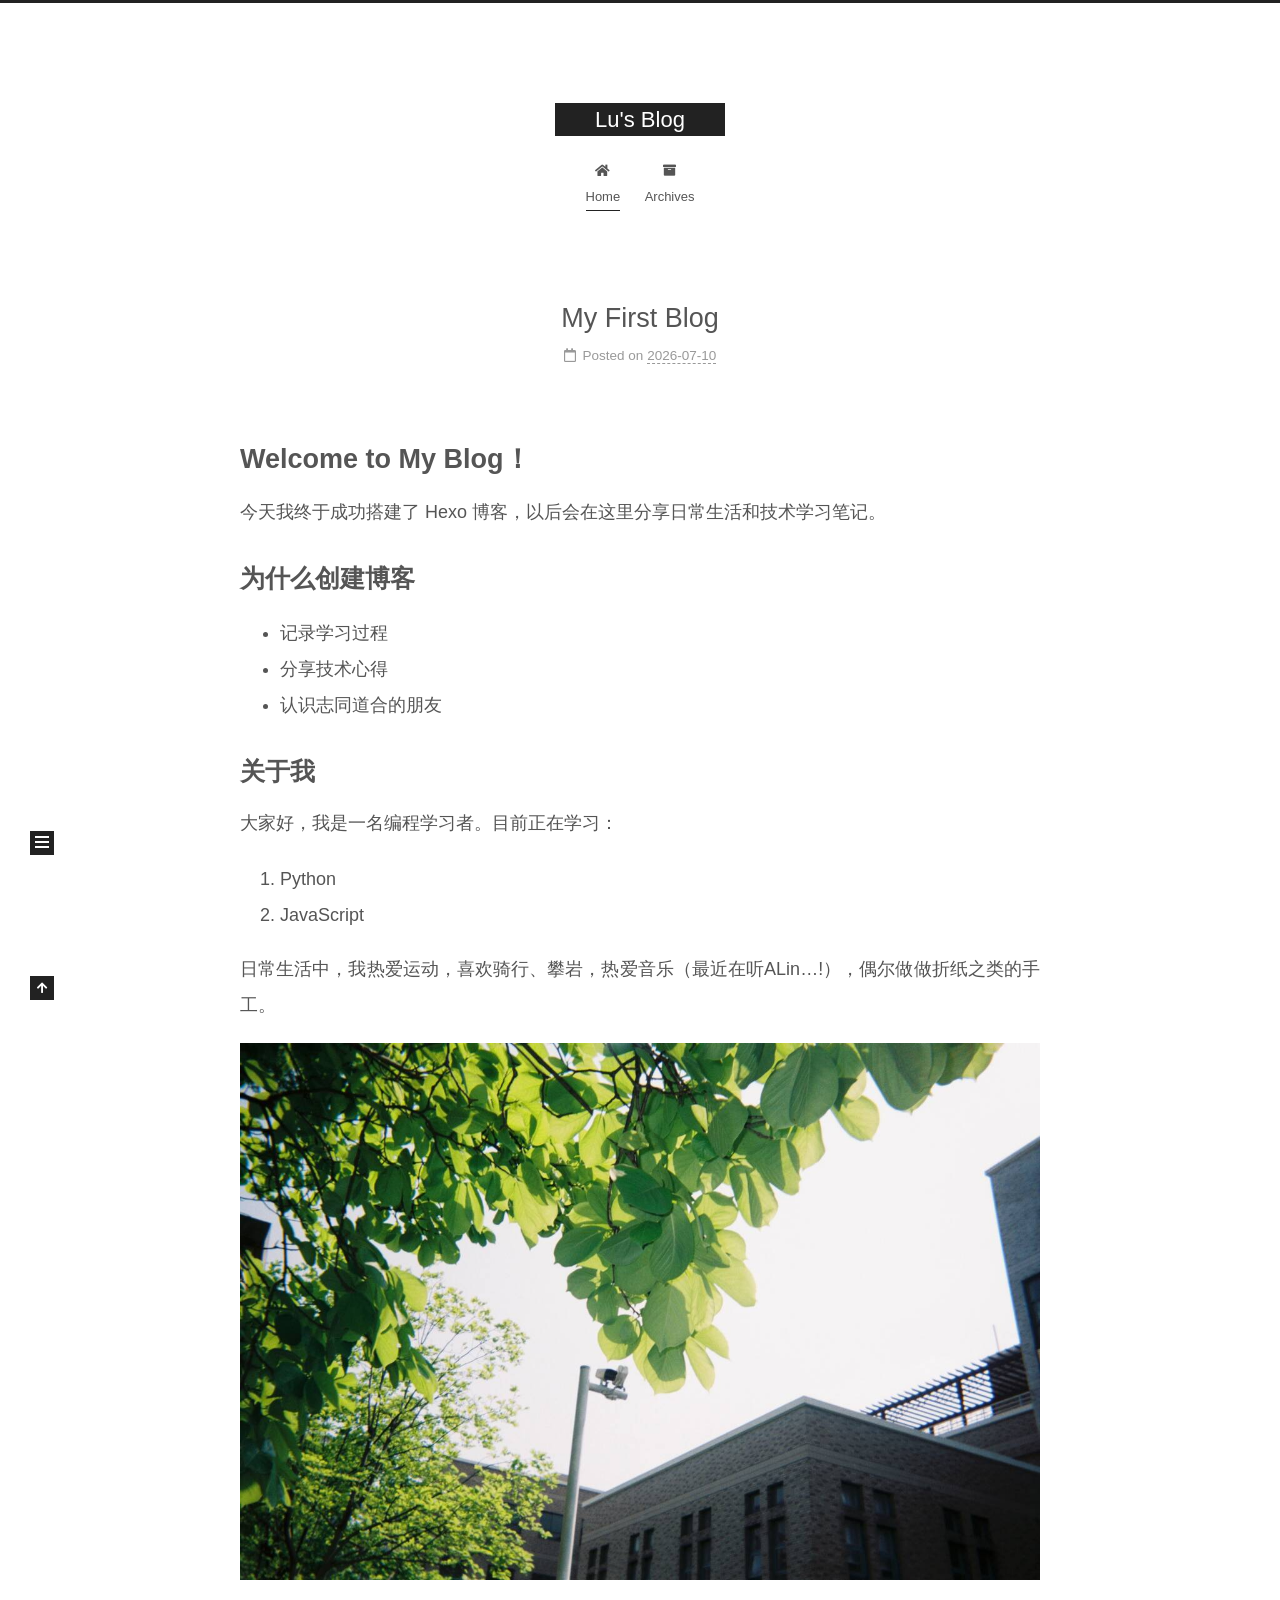
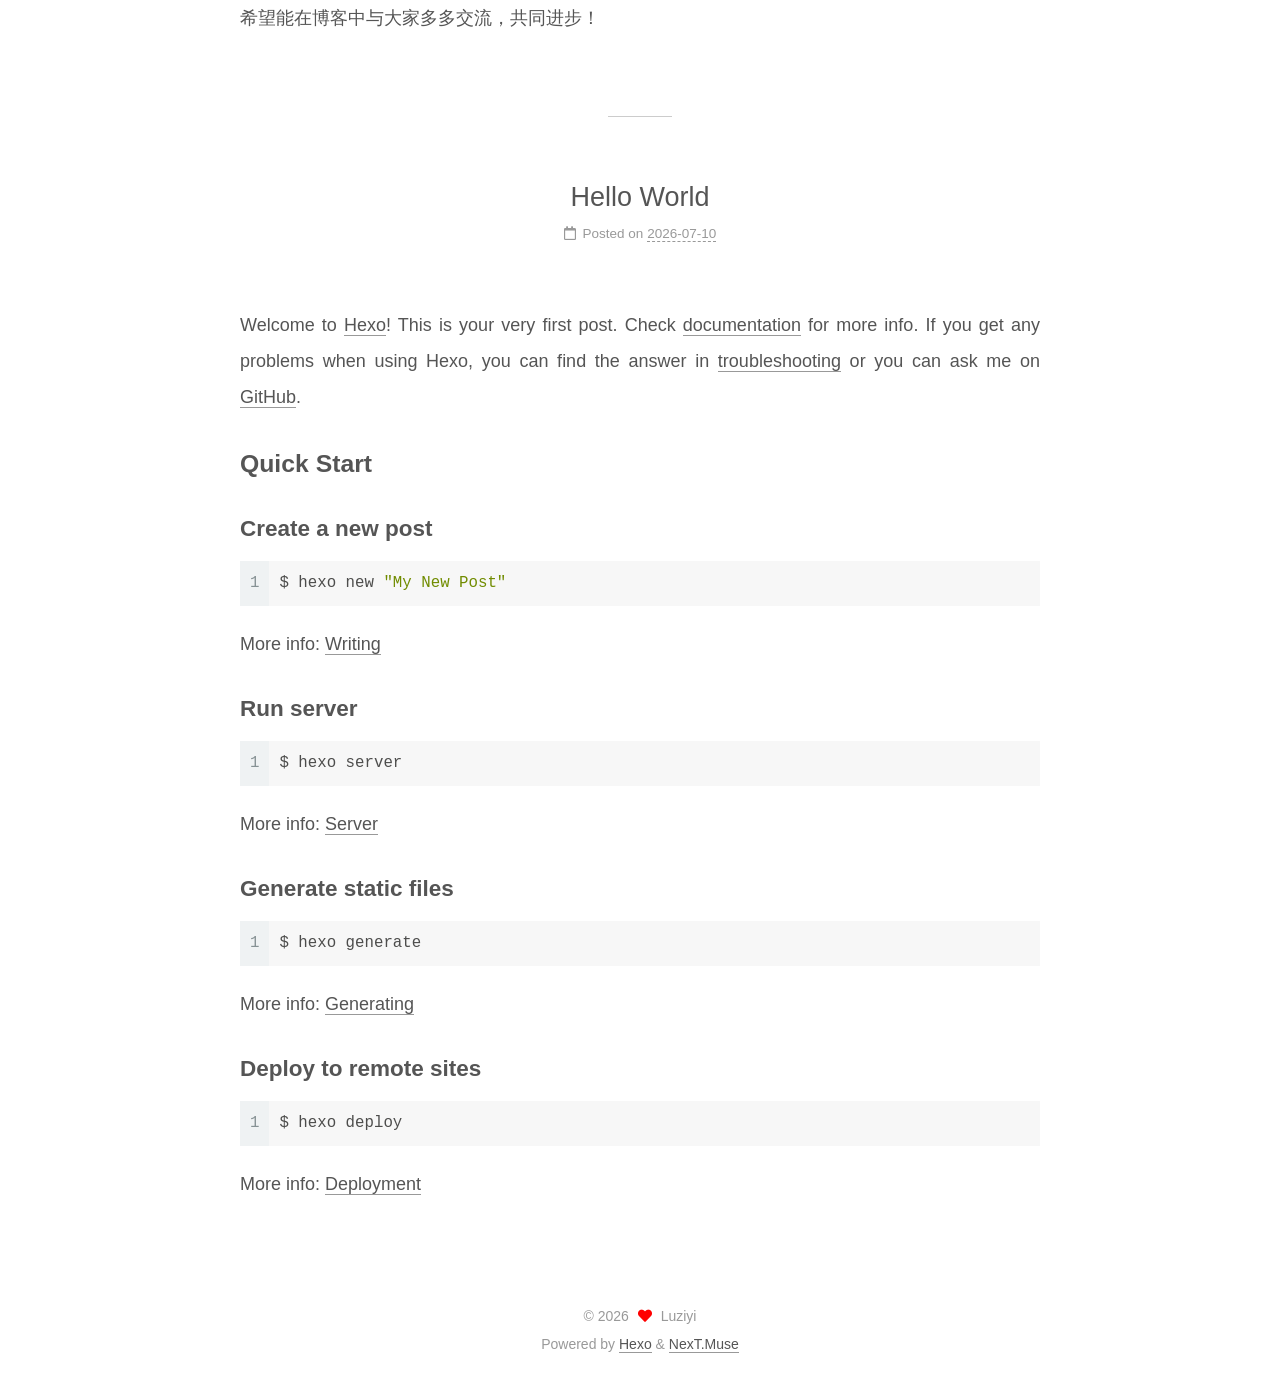
==== commit dab2f2de: "Site updated: 2026-07-10 17:17:16" ====
--- a/index.html
+++ b/index.html
@@ -17,18 +17,18 @@
 
 <script id="hexo-configurations">
     var NexT = window.NexT || {};
-    var CONFIG = {"hostname":"example.com","root":"/","scheme":"Muse","version":"7.8.0","exturl":false,"sidebar":{"position":"left","display":"post","padding":18,"offset":12,"onmobile":false},"copycode":{"enable":false,"show_result":false,"style":null},"back2top":{"enable":true,"sidebar":false,"scrollpercent":false},"bookmark":{"enable":false,"color":"#222","save":"auto"},"fancybox":false,"mediumzoom":false,"lazyload":false,"pangu":false,"comments":{"style":"tabs","active":null,"storage":true,"lazyload":false,"nav":null},"algolia":{"hits":{"per_page":10},"labels":{"input_placeholder":"Search for Posts","hits_empty":"We didn't find any results for the search: ${query}","hits_stats":"${hits} results found in ${time} ms"}},"localsearch":{"enable":false,"trigger":"auto","top_n_per_article":1,"unescape":false,"preload":false},"motion":{"enable":true,"async":false,"transition":{"post_block":"fadeIn","post_header":"slideDownIn","post_body":"slideDownIn","coll_header":"slideLeftIn","sidebar":"slideUpIn"}}};
+    var CONFIG = {"hostname":"luziyi342.github.io","root":"/","scheme":"Muse","version":"7.8.0","exturl":false,"sidebar":{"position":"left","display":"post","padding":18,"offset":12,"onmobile":false},"copycode":{"enable":false,"show_result":false,"style":null},"back2top":{"enable":true,"sidebar":false,"scrollpercent":false},"bookmark":{"enable":false,"color":"#222","save":"auto"},"fancybox":false,"mediumzoom":false,"lazyload":false,"pangu":false,"comments":{"style":"tabs","active":null,"storage":true,"lazyload":false,"nav":null},"algolia":{"hits":{"per_page":10},"labels":{"input_placeholder":"Search for Posts","hits_empty":"We didn't find any results for the search: ${query}","hits_stats":"${hits} results found in ${time} ms"}},"localsearch":{"enable":false,"trigger":"auto","top_n_per_article":1,"unescape":false,"preload":false},"motion":{"enable":true,"async":false,"transition":{"post_block":"fadeIn","post_header":"slideDownIn","post_body":"slideDownIn","coll_header":"slideLeftIn","sidebar":"slideUpIn"}}};
   </script>
 
   <meta property="og:type" content="website">
-<meta property="og:title" content="Hexo">
-<meta property="og:url" content="http://example.com/index.html">
-<meta property="og:site_name" content="Hexo">
+<meta property="og:title" content="Lu&#39;s Blog">
+<meta property="og:url" content="http://luziyi342.github.io/index.html">
+<meta property="og:site_name" content="Lu&#39;s Blog">
 <meta property="og:locale" content="en_US">
-<meta property="article:author" content="John Doe">
+<meta property="article:author" content="Luziyi">
 <meta name="twitter:card" content="summary">
 
-<link rel="canonical" href="http://example.com/">
+<link rel="canonical" href="http://luziyi342.github.io/">
 
 
 <script id="page-configurations">
@@ -41,7 +41,7 @@
   };
 </script>
 
-  <title>Hexo</title>
+  <title>Lu's Blog</title>
   
 
 
@@ -92,7 +92,7 @@
 
     <a href="/" class="brand" rel="start">
       <span class="logo-line-before"><i></i></span>
-      <h1 class="site-title">Hexo</h1>
+      <h1 class="site-title">Lu's Blog</h1>
       <span class="logo-line-after"><i></i></span>
     </a>
   </div>
@@ -145,16 +145,16 @@
   
   
   <article itemscope itemtype="http://schema.org/Article" class="post-block" lang="en">
-    <link itemprop="mainEntityOfPage" href="http://example.com/2026/07/10/%E6%88%91%E7%9A%84%E7%AC%AC%E4%B8%80%E7%AF%87%E5%8D%9A%E5%AE%A2/">
+    <link itemprop="mainEntityOfPage" href="http://luziyi342.github.io/2026/07/10/%E6%88%91%E7%9A%84%E7%AC%AC%E4%B8%80%E7%AF%87%E5%8D%9A%E5%AE%A2/">
 
     <span hidden itemprop="author" itemscope itemtype="http://schema.org/Person">
       <meta itemprop="image" content="/images/avatar.gif">
-      <meta itemprop="name" content="John Doe">
+      <meta itemprop="name" content="Luziyi">
       <meta itemprop="description" content="">
     </span>
 
     <span hidden itemprop="publisher" itemscope itemtype="http://schema.org/Organization">
-      <meta itemprop="name" content="Hexo">
+      <meta itemprop="name" content="Lu's Blog">
     </span>
       <header class="post-header">
         <h2 class="post-title" itemprop="name headline">
@@ -217,16 +217,16 @@
   
   
   <article itemscope itemtype="http://schema.org/Article" class="post-block" lang="en">
-    <link itemprop="mainEntityOfPage" href="http://example.com/2026/07/10/hello-world/">
+    <link itemprop="mainEntityOfPage" href="http://luziyi342.github.io/2026/07/10/hello-world/">
 
     <span hidden itemprop="author" itemscope itemtype="http://schema.org/Person">
       <meta itemprop="image" content="/images/avatar.gif">
-      <meta itemprop="name" content="John Doe">
+      <meta itemprop="name" content="Luziyi">
       <meta itemprop="description" content="">
     </span>
 
     <span hidden itemprop="publisher" itemscope itemtype="http://schema.org/Organization">
-      <meta itemprop="name" content="Hexo">
+      <meta itemprop="name" content="Lu's Blog">
     </span>
       <header class="post-header">
         <h2 class="post-title" itemprop="name headline">
@@ -342,7 +342,7 @@
 
       <div class="site-overview-wrap sidebar-panel">
         <div class="site-author motion-element" itemprop="author" itemscope itemtype="http://schema.org/Person">
-  <p class="site-author-name" itemprop="name">John Doe</p>
+  <p class="site-author-name" itemprop="name">Luziyi</p>
   <div class="site-description" itemprop="description"></div>
 </div>
 <div class="site-state-wrap motion-element">
@@ -386,7 +386,7 @@
   <span class="with-love">
     <i class="fa fa-heart"></i>
   </span>
-  <span class="author" itemprop="copyrightHolder">John Doe</span>
+  <span class="author" itemprop="copyrightHolder">Luziyi</span>
 </div>
   <div class="powered-by">Powered by <a href="https://hexo.io/" class="theme-link" rel="noopener" target="_blank">Hexo</a> & <a href="https://muse.theme-next.org/" class="theme-link" rel="noopener" target="_blank">NexT.Muse</a>
   </div>
--- a/css/main.css
+++ b/css/main.css
@@ -1168,7 +1168,7 @@
 }
 .links-of-author a::before,
 .links-of-author span.exturl::before {
-  background: #acffdd;
+  background: #99ff62;
   border-radius: 50%;
   content: ' ';
   display: inline-block;
